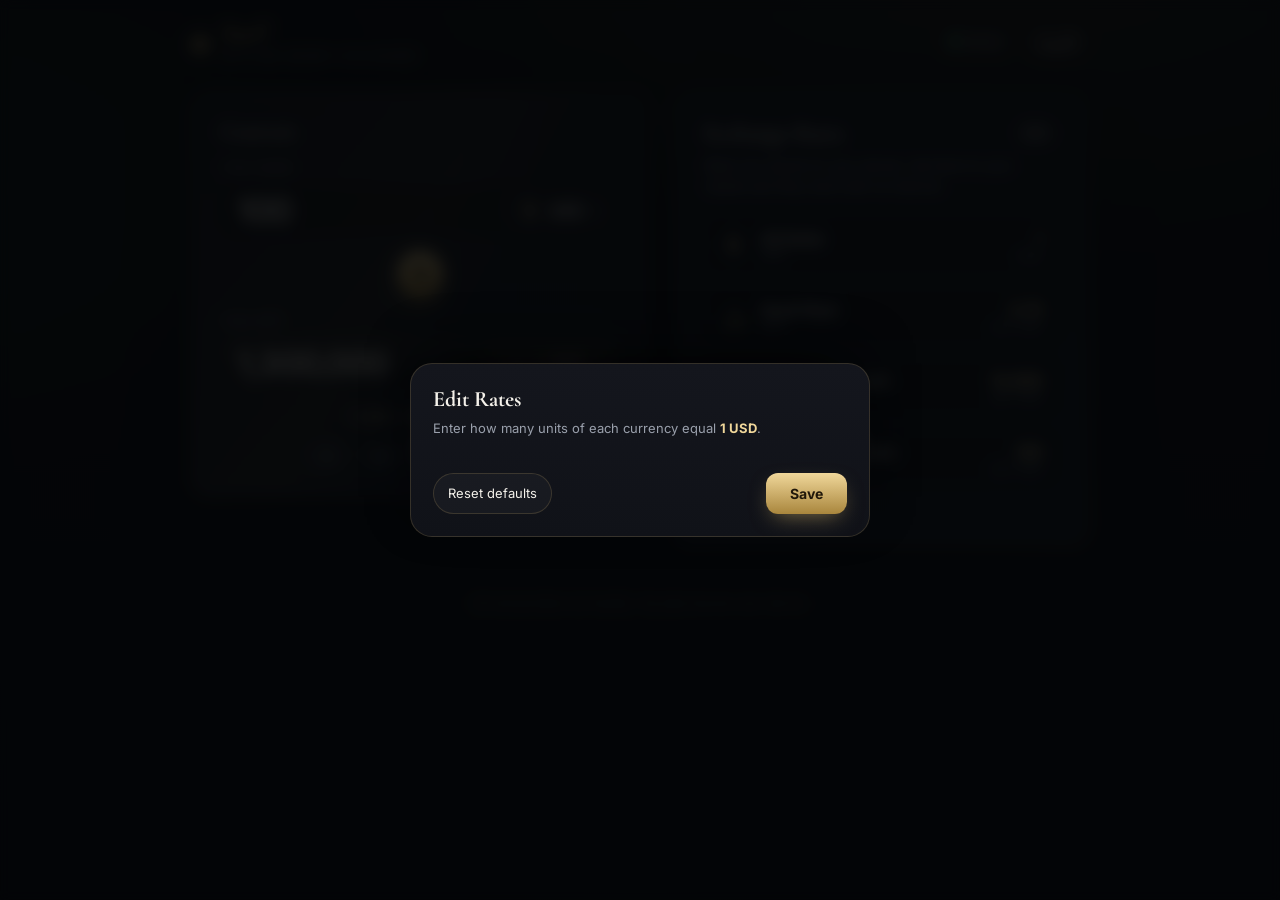
==== docs/index.html @ 6457eaaa "Add /docs copy of app for GitHub Pages hosting Mirrors currency-exchange/ into docs/ so GitHub Pages" ====
<!DOCTYPE html>
<html lang="en" dir="ltr">
<head>
  <meta charset="UTF-8" />
  <meta name="viewport" content="width=device-width, initial-scale=1.0, viewport-fit=cover" />
  <meta name="theme-color" content="#0b0c10" />
  <meta name="description" content="Offline money exchange between SAR, Syrian Lira (old/new) and USD. Works with no internet." />
  <title>Sarf · Offline Money Exchange</title>
  <link rel="manifest" href="manifest.json" />
  <link rel="icon" href="icons/icon.svg" type="image/svg+xml" />
  <link rel="apple-touch-icon" href="icons/icon.svg" />
  <link rel="preconnect" href="https://fonts.googleapis.com" />
  <link rel="preconnect" href="https://fonts.gstatic.com" crossorigin />
  <link href="https://fonts.googleapis.com/css2?family=Cormorant+Garamond:wght@500;600;700&family=Inter:wght@400;500;600;700&family=Cairo:wght@400;600;700&display=swap" rel="stylesheet" />
  <link rel="stylesheet" href="styles.css" />
</head>
<body>
  <div class="ambient"></div>

  <header class="topbar">
    <div class="brand">
      <span class="brand-mark" aria-hidden="true">◈</span>
      <div class="brand-text">
        <h1 data-i18n="appName">Sarf</h1>
        <p class="tagline" data-i18n="tagline">Offline Money Exchange</p>
      </div>
    </div>
    <div class="topbar-actions">
      <span class="net-pill" id="netPill" title="Connection status">
        <span class="dot"></span><span id="netLabel" data-i18n="offlineReady">Offline‑ready</span>
      </span>
      <button class="ghost-btn" id="langBtn" aria-label="Switch language">العربية</button>
    </div>
  </header>

  <main class="stage">
    <!-- Converter card -->
    <section class="card converter" aria-labelledby="convTitle">
      <div class="card-glow"></div>
      <h2 class="card-title" id="convTitle" data-i18n="convert">Convert</h2>

      <div class="field">
        <label data-i18n="youSend">You have</label>
        <div class="money-row">
          <input id="amountFrom" class="money-input" inputmode="decimal" value="100" autocomplete="off" />
          <button class="currency-pick" id="pickFrom" aria-haspopup="listbox">
            <span class="cur-flag" id="fromFlag">$</span>
            <span class="cur-code" id="fromCode">USD</span>
            <span class="chev">▾</span>
          </button>
        </div>
      </div>

      <div class="swap-wrap">
        <button class="swap-btn" id="swapBtn" aria-label="Swap currencies">⇅</button>
      </div>

      <div class="field">
        <label data-i18n="youGet">You get</label>
        <div class="money-row result-row">
          <input id="amountTo" class="money-input" inputmode="decimal" value="0" autocomplete="off" />
          <button class="currency-pick" id="pickTo" aria-haspopup="listbox">
            <span class="cur-flag" id="toFlag">ل.س</span>
            <span class="cur-code" id="toCode">SYP</span>
            <span class="chev">▾</span>
          </button>
        </div>
      </div>

      <p class="rate-line" id="rateLine">1 USD = …</p>

      <div class="quick-chips" id="quickChips" aria-label="Quick amounts"></div>
    </section>

    <!-- Rates card -->
    <section class="card rates" aria-labelledby="ratesTitle">
      <div class="rates-head">
        <h2 class="card-title" id="ratesTitle" data-i18n="rates">Exchange Rates</h2>
        <button class="ghost-btn small" id="editRatesBtn" data-i18n="edit">Edit</button>
      </div>
      <p class="rates-sub" data-i18n="ratesSub">Rates are stored on your device. Set them to your market and they work with no internet.</p>
      <div class="rate-grid" id="rateGrid"></div>
      <p class="updated-line"><span data-i18n="lastUpdated">Last updated</span>: <span id="updatedAt">—</span></p>
    </section>
  </main>

  <footer class="foot">
    <span data-i18n="footNote">All conversions run locally · No data leaves your device</span>
  </footer>

  <!-- Currency picker sheet -->
  <div class="sheet-backdrop" id="sheetBackdrop" hidden>
    <div class="sheet" role="listbox" id="currencySheet" aria-label="Select currency"></div>
  </div>

  <!-- Edit rates modal -->
  <div class="sheet-backdrop" id="editBackdrop" hidden>
    <div class="sheet edit-sheet">
      <h3 class="sheet-title" data-i18n="editRates">Edit Rates</h3>
      <p class="sheet-note" data-i18n="editNote">Enter how many units of each currency equal <b>1 USD</b>.</p>
      <div id="editList" class="edit-list"></div>
      <div class="edit-actions">
        <button class="ghost-btn" id="resetRatesBtn" data-i18n="reset">Reset defaults</button>
        <button class="primary-btn" id="saveRatesBtn" data-i18n="save">Save</button>
      </div>
    </div>
  </div>

  <script src="app.js"></script>
</body>
</html>
---- docs/styles.css ----
:root{
  --bg:#0b0c10;
  --bg-2:#101218;
  --card:#14161d;
  --card-2:#171a22;
  --line:rgba(214,183,110,.18);
  --line-soft:rgba(255,255,255,.06);
  --gold:#d6b76e;
  --gold-2:#f0d79a;
  --gold-deep:#a9863d;
  --text:#f4f1ea;
  --muted:#9aa0ac;
  --muted-2:#6b7280;
  --green:#4ec98a;
  --radius:20px;
  --shadow:0 24px 60px -24px rgba(0,0,0,.75);
  --font:'Inter',system-ui,-apple-system,Segoe UI,Roboto,sans-serif;
  --serif:'Cormorant Garamond',Georgia,serif;
}
html[dir="rtl"]{ --font:'Cairo','Inter',system-ui,sans-serif; }

*{box-sizing:border-box;margin:0;padding:0}
html,body{height:100%}
body{
  font-family:var(--font);
  color:var(--text);
  background:
    radial-gradient(1200px 600px at 80% -10%, rgba(214,183,110,.10), transparent 60%),
    radial-gradient(900px 500px at -10% 20%, rgba(78,201,138,.06), transparent 55%),
    linear-gradient(180deg,#0a0b0f 0%, #0b0c10 40%, #090a0e 100%);
  min-height:100dvh;
  overflow-x:hidden;
  -webkit-font-smoothing:antialiased;
}
.ambient{
  position:fixed; inset:0; z-index:0; pointer-events:none;
  background:radial-gradient(600px 300px at 50% 120%, rgba(214,183,110,.08), transparent 70%);
}

/* Topbar */
.topbar{
  position:relative; z-index:2;
  display:flex; align-items:center; justify-content:space-between;
  padding:20px clamp(16px,4vw,40px);
  max-width:980px; margin:0 auto; width:100%;
}
.brand{display:flex; align-items:center; gap:12px}
.brand-mark{
  font-size:26px; color:var(--gold);
  filter:drop-shadow(0 2px 10px rgba(214,183,110,.5));
}
.brand-text h1{
  font-family:var(--serif); font-weight:700; font-size:26px; letter-spacing:.5px;
  background:linear-gradient(180deg,var(--gold-2),var(--gold-deep));
  -webkit-background-clip:text; background-clip:text; color:transparent; line-height:1;
}
.tagline{font-size:11px; color:var(--muted); letter-spacing:2px; text-transform:uppercase; margin-top:3px}
.topbar-actions{display:flex; align-items:center; gap:10px}
.net-pill{
  display:inline-flex; align-items:center; gap:7px;
  font-size:12px; color:var(--muted); padding:7px 12px;
  border:1px solid var(--line-soft); border-radius:999px; background:rgba(255,255,255,.02);
}
.net-pill .dot{width:7px; height:7px; border-radius:50%; background:var(--green); box-shadow:0 0 10px var(--green)}
.net-pill.off .dot{background:var(--gold); box-shadow:0 0 10px var(--gold)}
.ghost-btn{
  font-family:var(--font); font-size:13px; color:var(--text);
  background:rgba(255,255,255,.03); border:1px solid var(--line);
  padding:8px 14px; border-radius:999px; cursor:pointer; transition:.2s;
}
.ghost-btn:hover{border-color:var(--gold); color:var(--gold-2)}
.ghost-btn.small{padding:6px 12px; font-size:12px}

/* Stage */
.stage{
  position:relative; z-index:1;
  max-width:980px; margin:0 auto; width:100%;
  padding:8px clamp(16px,4vw,40px) 40px;
  display:grid; grid-template-columns:1fr; gap:22px;
}
@media(min-width:860px){ .stage{grid-template-columns:1.05fr .95fr; align-items:start} }

.card{
  position:relative; overflow:hidden;
  background:linear-gradient(180deg,var(--card),var(--card-2));
  border:1px solid var(--line-soft); border-radius:var(--radius);
  padding:26px clamp(20px,3vw,30px); box-shadow:var(--shadow);
}
.card-glow{
  position:absolute; inset:0; pointer-events:none;
  background:linear-gradient(120deg, transparent 0%, rgba(214,183,110,.06) 45%, transparent 60%);
}
.card::before{
  content:""; position:absolute; inset:0; border-radius:var(--radius); padding:1px;
  background:linear-gradient(160deg, rgba(214,183,110,.35), transparent 30%, transparent 70%, rgba(214,183,110,.18));
  -webkit-mask:linear-gradient(#000 0 0) content-box, linear-gradient(#000 0 0);
  -webkit-mask-composite:xor; mask-composite:exclude; pointer-events:none;
}
.card-title{font-family:var(--serif); font-size:22px; font-weight:600; letter-spacing:.4px}

/* Converter */
.field{margin-top:16px}
.field label{display:block; font-size:12px; letter-spacing:1.5px; text-transform:uppercase; color:var(--muted); margin-bottom:9px}
.money-row{
  display:flex; align-items:stretch; gap:12px;
  background:rgba(0,0,0,.28); border:1px solid var(--line-soft);
  border-radius:16px; padding:6px 6px 6px 16px; transition:.2s;
}
.money-row:focus-within{border-color:var(--gold); box-shadow:0 0 0 3px rgba(214,183,110,.12)}
.result-row{background:linear-gradient(180deg, rgba(214,183,110,.06), rgba(0,0,0,.28))}
.money-input{
  flex:1; min-width:0; background:transparent; border:none; outline:none;
  color:var(--text); font-family:var(--font); font-weight:600; font-size:clamp(24px,5vw,32px);
  letter-spacing:.5px;
}
.money-input::placeholder{color:var(--muted-2)}
.currency-pick{
  display:flex; align-items:center; gap:9px; cursor:pointer;
  background:rgba(255,255,255,.04); border:1px solid var(--line);
  border-radius:12px; padding:0 14px; color:var(--text); font-family:var(--font);
  transition:.2s; white-space:nowrap;
}
.currency-pick:hover{border-color:var(--gold); background:rgba(214,183,110,.08)}
.cur-flag{font-size:18px; min-width:22px; text-align:center; color:var(--gold-2)}
.cur-code{font-weight:700; font-size:15px; letter-spacing:.5px}
.chev{color:var(--muted); font-size:11px}

.swap-wrap{display:flex; justify-content:center; margin:14px 0 2px}
.swap-btn{
  width:46px; height:46px; border-radius:50%; cursor:pointer;
  background:linear-gradient(180deg,var(--gold-2),var(--gold-deep));
  color:#20170a; border:none; font-size:20px; font-weight:700;
  box-shadow:0 8px 24px -8px rgba(214,183,110,.7); transition:.25s;
}
.swap-btn:hover{transform:rotate(180deg)}

.rate-line{margin-top:18px; text-align:center; color:var(--gold-2); font-size:14px; letter-spacing:.3px}
.quick-chips{display:flex; flex-wrap:wrap; gap:8px; justify-content:center; margin-top:16px}
.chip{
  font-family:var(--font); font-size:13px; color:var(--muted); cursor:pointer;
  background:rgba(255,255,255,.03); border:1px solid var(--line-soft);
  padding:6px 13px; border-radius:999px; transition:.2s;
}
.chip:hover{border-color:var(--gold); color:var(--gold-2)}

/* Rates card */
.rates-head{display:flex; align-items:center; justify-content:space-between}
.rates-sub{color:var(--muted); font-size:13px; margin-top:8px; line-height:1.6}
.rate-grid{margin-top:18px; display:grid; gap:10px}
.rate-item{
  display:flex; align-items:center; gap:14px;
  background:rgba(0,0,0,.2); border:1px solid var(--line-soft);
  border-radius:14px; padding:13px 16px;
}
.rate-item .ri-flag{font-size:20px; min-width:26px; text-align:center; color:var(--gold-2)}
.rate-item .ri-name{flex:1}
.rate-item .ri-name b{display:block; font-size:14px; font-weight:600}
.rate-item .ri-name span{display:block; font-size:11px; color:var(--muted); letter-spacing:.5px}
.rate-item .ri-val{font-weight:700; font-size:15px; color:var(--gold-2); text-align:right}
.rate-item .ri-val small{display:block; font-weight:400; font-size:11px; color:var(--muted)}
.updated-line{margin-top:16px; font-size:12px; color:var(--muted-2)}

/* Footer */
.foot{
  position:relative; z-index:1; text-align:center; color:var(--muted-2);
  font-size:12px; padding:8px 20px 34px; letter-spacing:.4px;
}

/* Sheets / modals */
.sheet-backdrop{
  position:fixed; inset:0; z-index:50; display:flex; align-items:flex-end; justify-content:center;
  background:rgba(4,5,8,.62); backdrop-filter:blur(6px);
  animation:fade .2s ease;
}
@media(min-width:640px){ .sheet-backdrop{align-items:center} }
.sheet{
  width:100%; max-width:460px; max-height:82dvh; overflow-y:auto;
  background:linear-gradient(180deg,var(--card),var(--bg-2));
  border:1px solid var(--line); border-radius:22px 22px 0 0;
  padding:22px; box-shadow:0 -20px 60px -20px rgba(0,0,0,.8);
  animation:slideUp .28s cubic-bezier(.2,.8,.2,1);
}
@media(min-width:640px){ .sheet{border-radius:22px} }
.sheet-title{font-family:var(--serif); font-size:22px; margin-bottom:6px}
.sheet-note{font-size:13px; color:var(--muted); margin-bottom:16px; line-height:1.6}
.sheet-note b{color:var(--gold-2)}
.opt{
  display:flex; align-items:center; gap:14px; width:100%;
  background:rgba(255,255,255,.02); border:1px solid var(--line-soft);
  border-radius:14px; padding:14px 16px; margin-bottom:9px; cursor:pointer;
  color:var(--text); font-family:var(--font); transition:.15s; text-align:start;
}
.opt:hover{border-color:var(--gold); background:rgba(214,183,110,.06)}
.opt.active{border-color:var(--gold); background:rgba(214,183,110,.1)}
.opt .o-flag{font-size:22px; min-width:28px; text-align:center; color:var(--gold-2)}
.opt .o-txt b{display:block; font-size:15px}
.opt .o-txt span{display:block; font-size:12px; color:var(--muted)}
.opt .o-check{margin-inline-start:auto; color:var(--gold); font-size:16px; opacity:0}
.opt.active .o-check{opacity:1}

.edit-sheet .edit-list{display:grid; gap:12px; margin-bottom:18px}
.edit-row{display:flex; align-items:center; gap:12px}
.edit-row .er-flag{font-size:20px; min-width:26px; text-align:center; color:var(--gold-2)}
.edit-row .er-label{flex:1}
.edit-row .er-label b{display:block; font-size:14px}
.edit-row .er-label span{display:block; font-size:11px; color:var(--muted)}
.edit-row input{
  width:140px; background:rgba(0,0,0,.3); border:1px solid var(--line-soft);
  border-radius:12px; padding:11px 13px; color:var(--text);
  font-family:var(--font); font-weight:600; font-size:15px; outline:none; text-align:end;
}
.edit-row input:focus{border-color:var(--gold)}
.edit-row.base input{opacity:.5; cursor:not-allowed}
.edit-actions{display:flex; justify-content:space-between; gap:12px}
.primary-btn{
  font-family:var(--font); font-weight:700; font-size:14px; cursor:pointer;
  background:linear-gradient(180deg,var(--gold-2),var(--gold-deep)); color:#20170a;
  border:none; border-radius:12px; padding:12px 24px;
  box-shadow:0 8px 22px -8px rgba(214,183,110,.6); transition:.2s;
}
.primary-btn:hover{filter:brightness(1.06)}

@keyframes fade{from{opacity:0}to{opacity:1}}
@keyframes slideUp{from{transform:translateY(24px); opacity:.4}to{transform:translateY(0); opacity:1}}

.flash{animation:flash .5s ease}
@keyframes flash{0%{color:var(--gold-2)}50%{color:#fff}100%{color:var(--text)}}
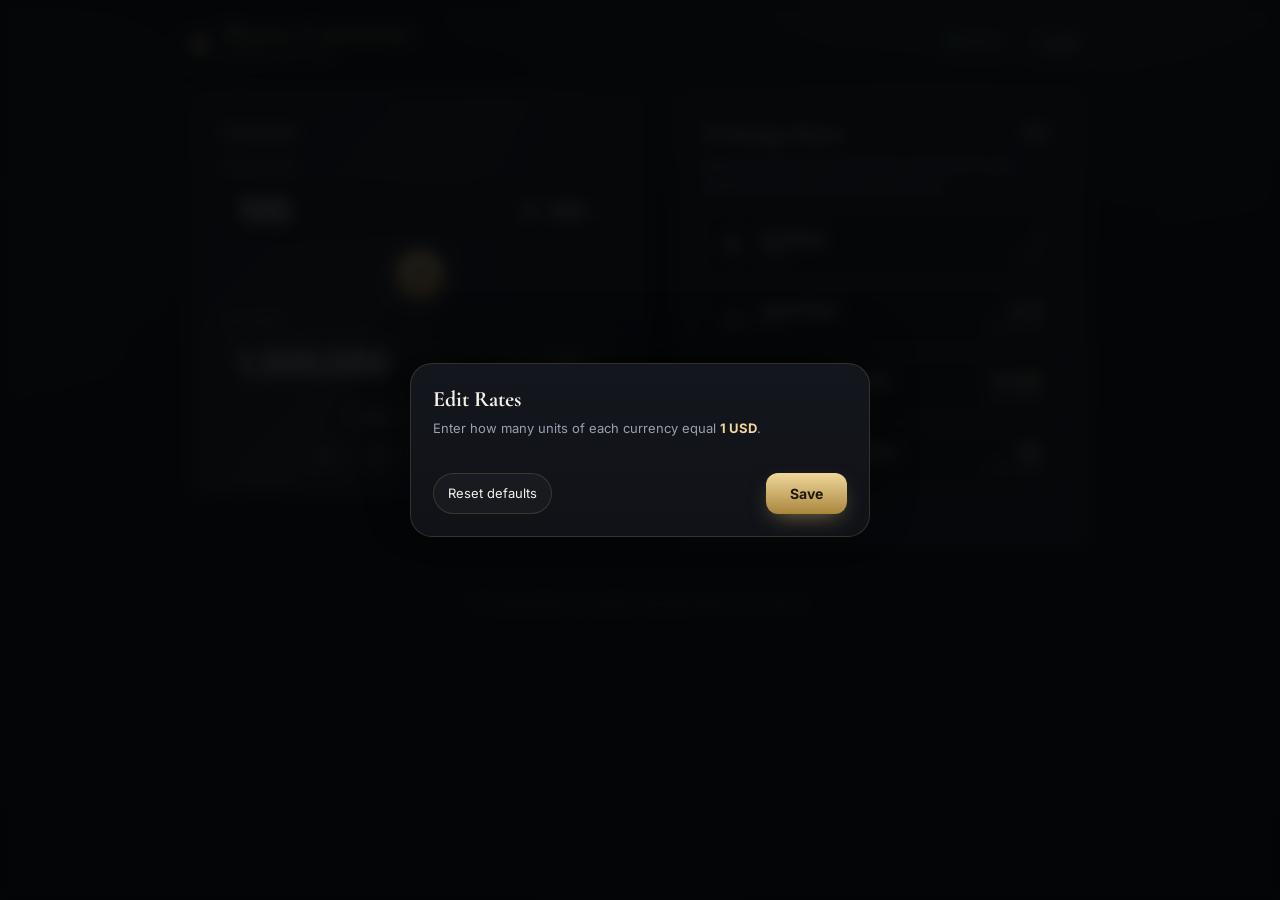
==== commit f5d829a8: "Rename app to Money Converter Update the app name, title, manifest, and Arabic label from Sarf to Mo" ====
--- a/docs/index.html
+++ b/docs/index.html
@@ -5,7 +5,7 @@
   <meta name="viewport" content="width=device-width, initial-scale=1.0, viewport-fit=cover" />
   <meta name="theme-color" content="#0b0c10" />
   <meta name="description" content="Offline money exchange between SAR, Syrian Lira (old/new) and USD. Works with no internet." />
-  <title>Sarf · Offline Money Exchange</title>
+  <title>Money Converter · Offline</title>
   <link rel="manifest" href="manifest.json" />
   <link rel="icon" href="icons/icon.svg" type="image/svg+xml" />
   <link rel="apple-touch-icon" href="icons/icon.svg" />
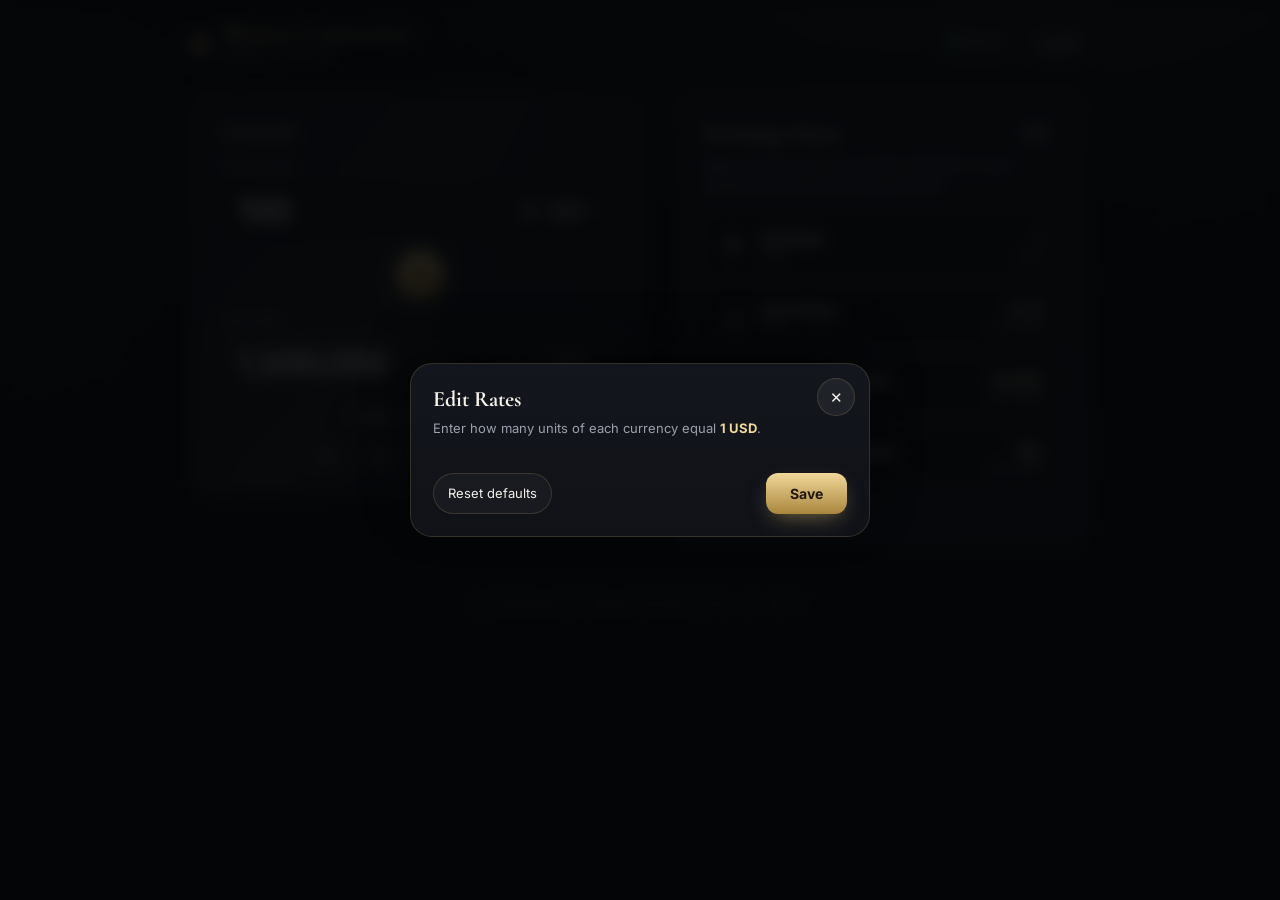
==== commit cd28a0ec: "Fix Edit Rates panel: robust rows, close button, fresh-code SW - Rebuild the Edit Rates rows with ex" ====
--- a/docs/index.html
+++ b/docs/index.html
@@ -96,6 +96,7 @@
   <!-- Edit rates modal -->
   <div class="sheet-backdrop" id="editBackdrop" hidden>
     <div class="sheet edit-sheet">
+      <button class="sheet-close" id="editClose" aria-label="Close">✕</button>
       <h3 class="sheet-title" data-i18n="editRates">Edit Rates</h3>
       <p class="sheet-note" data-i18n="editNote">Enter how many units of each currency equal <b>1 USD</b>.</p>
       <div id="editList" class="edit-list"></div>
--- a/docs/styles.css
+++ b/docs/styles.css
@@ -181,7 +181,15 @@
   animation:slideUp .28s cubic-bezier(.2,.8,.2,1);
 }
 @media(min-width:640px){ .sheet{border-radius:22px} }
-.sheet-title{font-family:var(--serif); font-size:22px; margin-bottom:6px}
+.sheet{position:relative}
+.sheet-close{
+  position:absolute; top:14px; inset-inline-end:14px; z-index:2;
+  width:38px; height:38px; border-radius:50%; cursor:pointer;
+  background:rgba(255,255,255,.06); border:1px solid var(--line);
+  color:var(--text); font-size:15px; line-height:1; transition:.2s;
+}
+.sheet-close:hover{border-color:var(--gold); color:var(--gold-2)}
+.sheet-title{font-family:var(--serif); font-size:22px; margin-bottom:6px; padding-inline-end:44px}
 .sheet-note{font-size:13px; color:var(--muted); margin-bottom:16px; line-height:1.6}
 .sheet-note b{color:var(--gold-2)}
 .opt{
